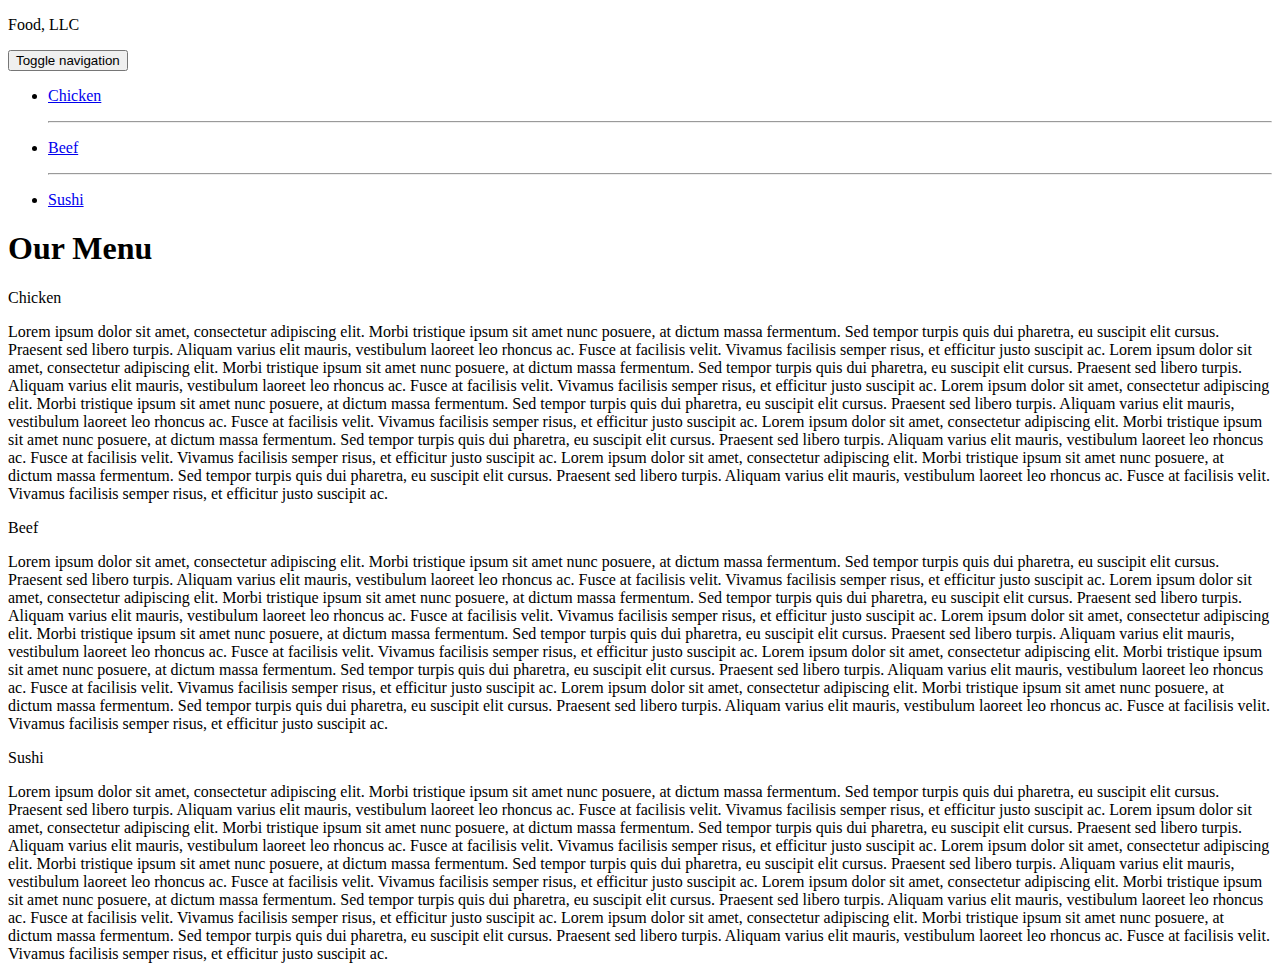
==== module3 solution/index.html @ 0c2f62dc "Rename index3.html to index.html" ====
<!DOCTYPE html>
<html>
<head>
  <meta charset="utf-8">
  <meta name="viewport" content="width=device-width, initial-scale=1">
  
  <link rel="stylesheet" href="bootstrap.min.css">
    <link rel="stylesheet" href="style3.css">
  
  <title>Mod 3 Solve</title>
</head>
<body>
    <header class="nav-header">
    <nav id="header-nav" class="navbar navbar-default">
      <div class="container">
        <div class="navbar-header">
          <div class="navbar-brand">
            <p class="nav-brand">Food, LLC</p>
          </div>

          <button type="button" class="navbar-toggle collapsed" data-toggle="collapse" data-target="#collapsable-nav" aria-expanded="true">
            <span class="sr-only">Toggle navigation</span>
            <span class="icon-bar"></span>
            <span class="icon-bar"></span>
            <span class="icon-bar"></span>
          </button>
        </div>
        
        <div id="collapsable-nav" class="collapse navbar-collapse">
           <ul id="nav-list" class="nav navbar-nav navbar-right visible-xs">
            <li class="text-center">
              <a href="#chicken-div"><p class="item">Chicken</p></a>
              <hr class="visible-xs">
            </li>            
            <li class="text-center beef-item">
              <a href="#beef-div"><p class="item">Beef</p></a>
              <hr class="visible-xs">
            </li>
            <li class="text-center sushi-item">
              <a href="#sushi-div"><p class="item">Sushi</p></a>
            </li>
          </ul> 
        </div>
      </div>
    </nav>
    </header>

  <h1 class="text-center">Our Menu</h1>

  <div class="row container container-fluid">
  <div class="col-md-12 col-sm-12 col-xs-12" id="chicken-div">
    <section>
    <div id="chicken">
      Chicken
    </div>
    <p>
      Lorem ipsum dolor sit amet, consectetur adipiscing elit. Morbi tristique ipsum sit amet nunc posuere, at dictum massa fermentum. Sed tempor turpis quis dui pharetra, eu suscipit elit cursus. Praesent sed libero turpis. Aliquam varius elit mauris, vestibulum laoreet leo rhoncus ac. Fusce at facilisis velit. Vivamus facilisis semper risus, et efficitur justo suscipit ac. Lorem ipsum dolor sit amet, consectetur adipiscing elit. Morbi tristique ipsum sit amet nunc posuere, at dictum massa fermentum. Sed tempor turpis quis dui pharetra, eu suscipit elit cursus. Praesent sed libero turpis. Aliquam varius elit mauris, vestibulum laoreet leo rhoncus ac. Fusce at facilisis velit. Vivamus facilisis semper risus, et efficitur justo suscipit ac. Lorem ipsum dolor sit amet, consectetur adipiscing elit. Morbi tristique ipsum sit amet nunc posuere, at dictum massa fermentum. Sed tempor turpis quis dui pharetra, eu suscipit elit cursus. Praesent sed libero turpis. Aliquam varius elit mauris, vestibulum laoreet leo rhoncus ac. Fusce at facilisis velit. Vivamus facilisis semper risus, et efficitur justo suscipit ac. Lorem ipsum dolor sit amet, consectetur adipiscing elit. Morbi tristique ipsum sit amet nunc posuere, at dictum massa fermentum. Sed tempor turpis quis dui pharetra, eu suscipit elit cursus. Praesent sed libero turpis. Aliquam varius elit mauris, vestibulum laoreet leo rhoncus ac. Fusce at facilisis velit. Vivamus facilisis semper risus, et efficitur justo suscipit ac. Lorem ipsum dolor sit amet, consectetur adipiscing elit. Morbi tristique ipsum sit amet nunc posuere, at dictum massa fermentum. Sed tempor turpis quis dui pharetra, eu suscipit elit cursus. Praesent sed libero turpis. Aliquam varius elit mauris, vestibulum laoreet leo rhoncus ac. Fusce at facilisis velit. Vivamus facilisis semper risus, et efficitur justo suscipit ac.
    </p>
    </section>
  </div>
  <div class="col-md-12 col-sm-12 col-xs-12" id="beef-div">
    <section>
    <div id="beef">
      Beef
    </div>
    <p>
      Lorem ipsum dolor sit amet, consectetur adipiscing elit. Morbi tristique ipsum sit amet nunc posuere, at dictum massa fermentum. Sed tempor turpis quis dui pharetra, eu suscipit elit cursus. Praesent sed libero turpis. Aliquam varius elit mauris, vestibulum laoreet leo rhoncus ac. Fusce at facilisis velit. Vivamus facilisis semper risus, et efficitur justo suscipit ac. Lorem ipsum dolor sit amet, consectetur adipiscing elit. Morbi tristique ipsum sit amet nunc posuere, at dictum massa fermentum. Sed tempor turpis quis dui pharetra, eu suscipit elit cursus. Praesent sed libero turpis. Aliquam varius elit mauris, vestibulum laoreet leo rhoncus ac. Fusce at facilisis velit. Vivamus facilisis semper risus, et efficitur justo suscipit ac. Lorem ipsum dolor sit amet, consectetur adipiscing elit. Morbi tristique ipsum sit amet nunc posuere, at dictum massa fermentum. Sed tempor turpis quis dui pharetra, eu suscipit elit cursus. Praesent sed libero turpis. Aliquam varius elit mauris, vestibulum laoreet leo rhoncus ac. Fusce at facilisis velit. Vivamus facilisis semper risus, et efficitur justo suscipit ac. Lorem ipsum dolor sit amet, consectetur adipiscing elit. Morbi tristique ipsum sit amet nunc posuere, at dictum massa fermentum. Sed tempor turpis quis dui pharetra, eu suscipit elit cursus. Praesent sed libero turpis. Aliquam varius elit mauris, vestibulum laoreet leo rhoncus ac. Fusce at facilisis velit. Vivamus facilisis semper risus, et efficitur justo suscipit ac. Lorem ipsum dolor sit amet, consectetur adipiscing elit. Morbi tristique ipsum sit amet nunc posuere, at dictum massa fermentum. Sed tempor turpis quis dui pharetra, eu suscipit elit cursus. Praesent sed libero turpis. Aliquam varius elit mauris, vestibulum laoreet leo rhoncus ac. Fusce at facilisis velit. Vivamus facilisis semper risus, et efficitur justo suscipit ac.
    </p>
    </section>
  </div>
  <div class="col-md-12 col-sm-12 col-xs-12" id="sushi-div">
    <section>
    <div id="sushi">
      Sushi
    </div>
    <p>
      Lorem ipsum dolor sit amet, consectetur adipiscing elit. Morbi tristique ipsum sit amet nunc posuere, at dictum massa fermentum. Sed tempor turpis quis dui pharetra, eu suscipit elit cursus. Praesent sed libero turpis. Aliquam varius elit mauris, vestibulum laoreet leo rhoncus ac. Fusce at facilisis velit. Vivamus facilisis semper risus, et efficitur justo suscipit ac. Lorem ipsum dolor sit amet, consectetur adipiscing elit. Morbi tristique ipsum sit amet nunc posuere, at dictum massa fermentum. Sed tempor turpis quis dui pharetra, eu suscipit elit cursus. Praesent sed libero turpis. Aliquam varius elit mauris, vestibulum laoreet leo rhoncus ac. Fusce at facilisis velit. Vivamus facilisis semper risus, et efficitur justo suscipit ac. Lorem ipsum dolor sit amet, consectetur adipiscing elit. Morbi tristique ipsum sit amet nunc posuere, at dictum massa fermentum. Sed tempor turpis quis dui pharetra, eu suscipit elit cursus. Praesent sed libero turpis. Aliquam varius elit mauris, vestibulum laoreet leo rhoncus ac. Fusce at facilisis velit. Vivamus facilisis semper risus, et efficitur justo suscipit ac. Lorem ipsum dolor sit amet, consectetur adipiscing elit. Morbi tristique ipsum sit amet nunc posuere, at dictum massa fermentum. Sed tempor turpis quis dui pharetra, eu suscipit elit cursus. Praesent sed libero turpis. Aliquam varius elit mauris, vestibulum laoreet leo rhoncus ac. Fusce at facilisis velit. Vivamus facilisis semper risus, et efficitur justo suscipit ac. Lorem ipsum dolor sit amet, consectetur adipiscing elit. Morbi tristique ipsum sit amet nunc posuere, at dictum massa fermentum. Sed tempor turpis quis dui pharetra, eu suscipit elit cursus. Praesent sed libero turpis. Aliquam varius elit mauris, vestibulum laoreet leo rhoncus ac. Fusce at facilisis velit. Vivamus facilisis semper risus, et efficitur justo suscipit ac.
    </p>
    </section>
  </div>
  </div>

  <script src="jquery-2.1.4.min.js"></script>
  <script src="bootstrap.min.js"></script>
    <script src="script.js"></script>
</body>
</html>
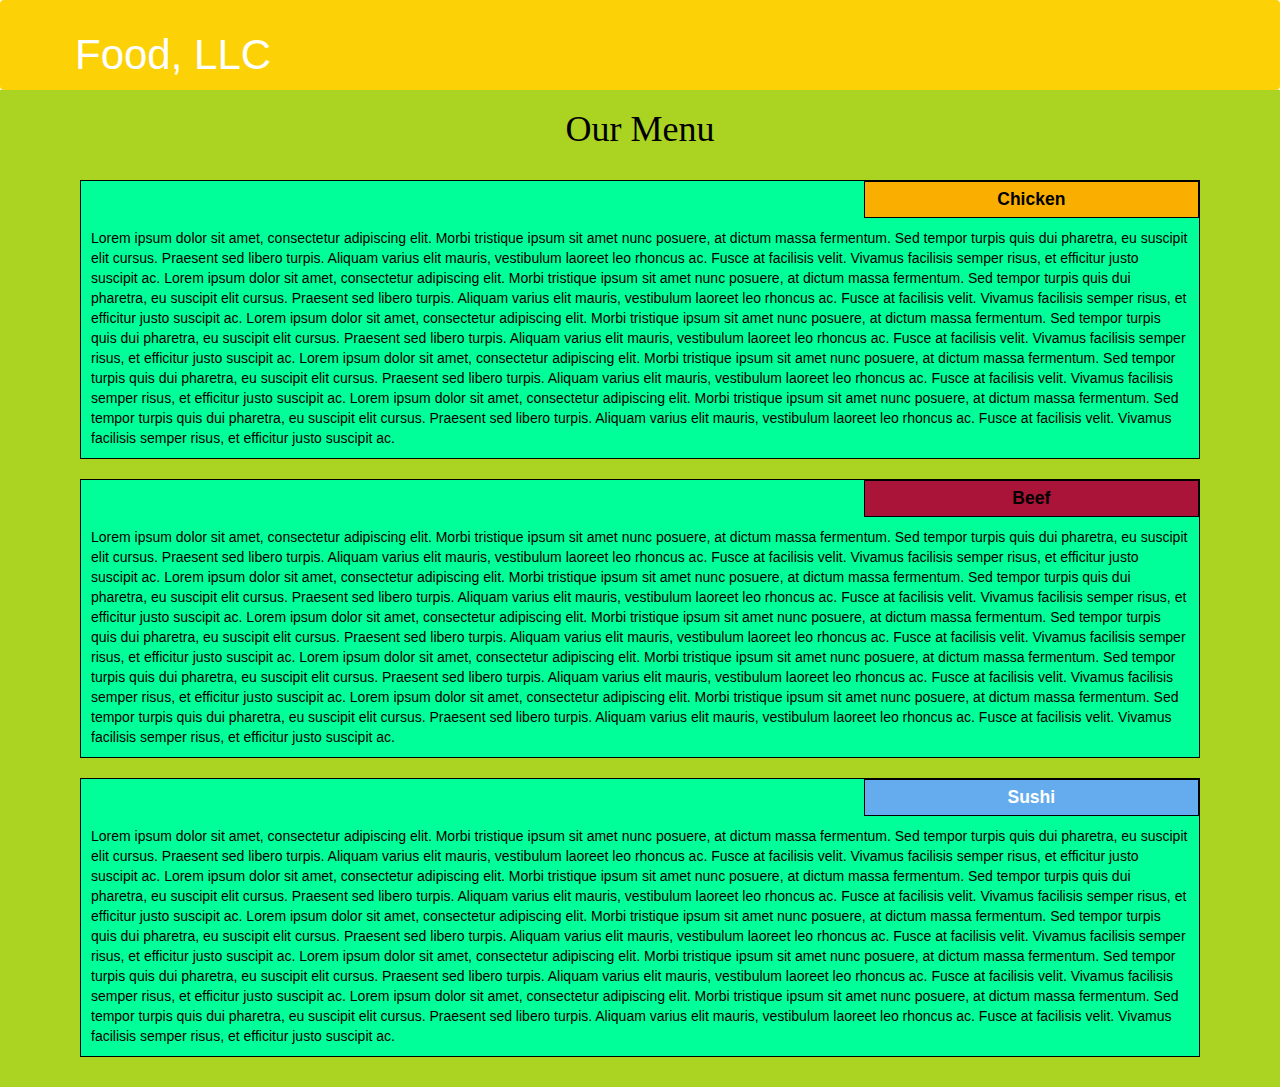
==== commit 93e80156: "Update index.html" ====
--- a/module3 solution/index.html
+++ b/module3 solution/index.html
@@ -4,8 +4,8 @@
   <meta charset="utf-8">
   <meta name="viewport" content="width=device-width, initial-scale=1">
   
-  <link rel="stylesheet" href="bootstrap.min.css">
-    <link rel="stylesheet" href="style3.css">
+  <link rel="stylesheet" href="css/bootstrap.min.css">
+    <link rel="stylesheet" href="css/style3.css">
   
   <title>Mod 3 Solve</title>
 </head>
@@ -80,8 +80,8 @@
   </div>
   </div>
 
-  <script src="jquery-2.1.4.min.js"></script>
-  <script src="bootstrap.min.js"></script>
-    <script src="script.js"></script>
+  <script src="js/jquery-2.1.4.min.js"></script>
+  <script src="js/bootstrap.min.js"></script>
+    <script src="js/script.js"></script>
 </body>
 </html>
--- a/module3 solution/css/style3.css
+++ b/module3 solution/css/style3.css
@@ -0,0 +1,141 @@
+/* Base Styles */
+
+* {
+	box-sizing: border-box;
+}
+
+h1 {
+	font-family: Brushstroke, fantasy;
+	color: #000000;
+}
+
+body {
+	background-image: url("background.jpg");
+	background-color: #abd321;
+
+}
+
+p {
+	padding: 10px;
+	margin: 0;
+}
+
+.container {
+	border: none;
+	margin-left: auto;
+	margin-right: auto;
+	margin-top: 10px;
+	margin-bottom: 10px;
+	padding: 10px;
+}
+
+section {
+	border:	1px solid black;
+	background-color: #00FF99;
+	width: 100%;
+	height: auto;
+	font-family: Helvetica;
+	color: black;
+	position: relative;
+	overflow: auto;
+}
+
+#chicken {
+	border: 1px solid black;
+	text-align: center;
+	width: 30%;
+	margin-left: 70%;
+	font-family: Georgia,sans-serif;
+	font-weight: bold;
+	font-size: 125%;
+	margin-bottom: 0;
+	margin-top: 0;
+	padding: 5px;
+	background-color: #FaaF00;
+}
+
+#beef {
+	border: 1px solid black;
+	text-align: center;
+	width: 30%;
+	margin-left: 70%;
+	font-family: Georgia,sans-serif;
+	font-weight: bold;
+	font-size: 125%;
+	margin-bottom: 0;
+	margin-top: 0;
+	padding: 5px;
+	background-color: #ab1439;
+}
+
+#sushi {
+	border: 1px solid black;
+	text-align: center;
+	width: 30%;
+	margin-left: 70%;
+	font-family: Georgia,sans-serif;
+	font-weight: bold;
+	font-size: 125%;
+	margin-bottom: 0;
+	margin-top: 0;
+	background-color: #64acED;
+	color: white;
+	padding: 5px;
+}
+
+#chicken-div {
+  margin-bottom: 10px;
+  margin-top: 10px;
+}
+
+#beef-div {
+  margin-bottom: 10px;
+  margin-top: 10px;
+}
+
+#sushi-div {
+  margin-bottom: 10px;
+  margin-top: 10px;
+}
+
+.navbar-brand {
+  font-size: 2em;
+  border: 0 0 10px 10px;
+  color: #FFFFFF;
+}
+
+#header-nav {
+  border: 0;
+  background-color: #FCD206;
+  color: #FFFFFF;
+}
+
+.navbar-header button.navbar-toggle, .navbar-header .icon-bar {
+  border: 1px solid #61122f;
+}
+.navbar-header button.navbar-toggle {
+  clear: both;
+  margin-top: -30px;
+}
+
+.nav-header {
+  background-color: #FFFFFF;
+}
+
+.nav-brand {
+  color: #FFFFFF;
+  font-size: 1.5em;
+}
+
+#nav-list {
+  color: white;
+}
+
+hr {
+  border-color: white;
+}
+
+.item {
+  color: white;
+  font-size: 1.2em;
+}
